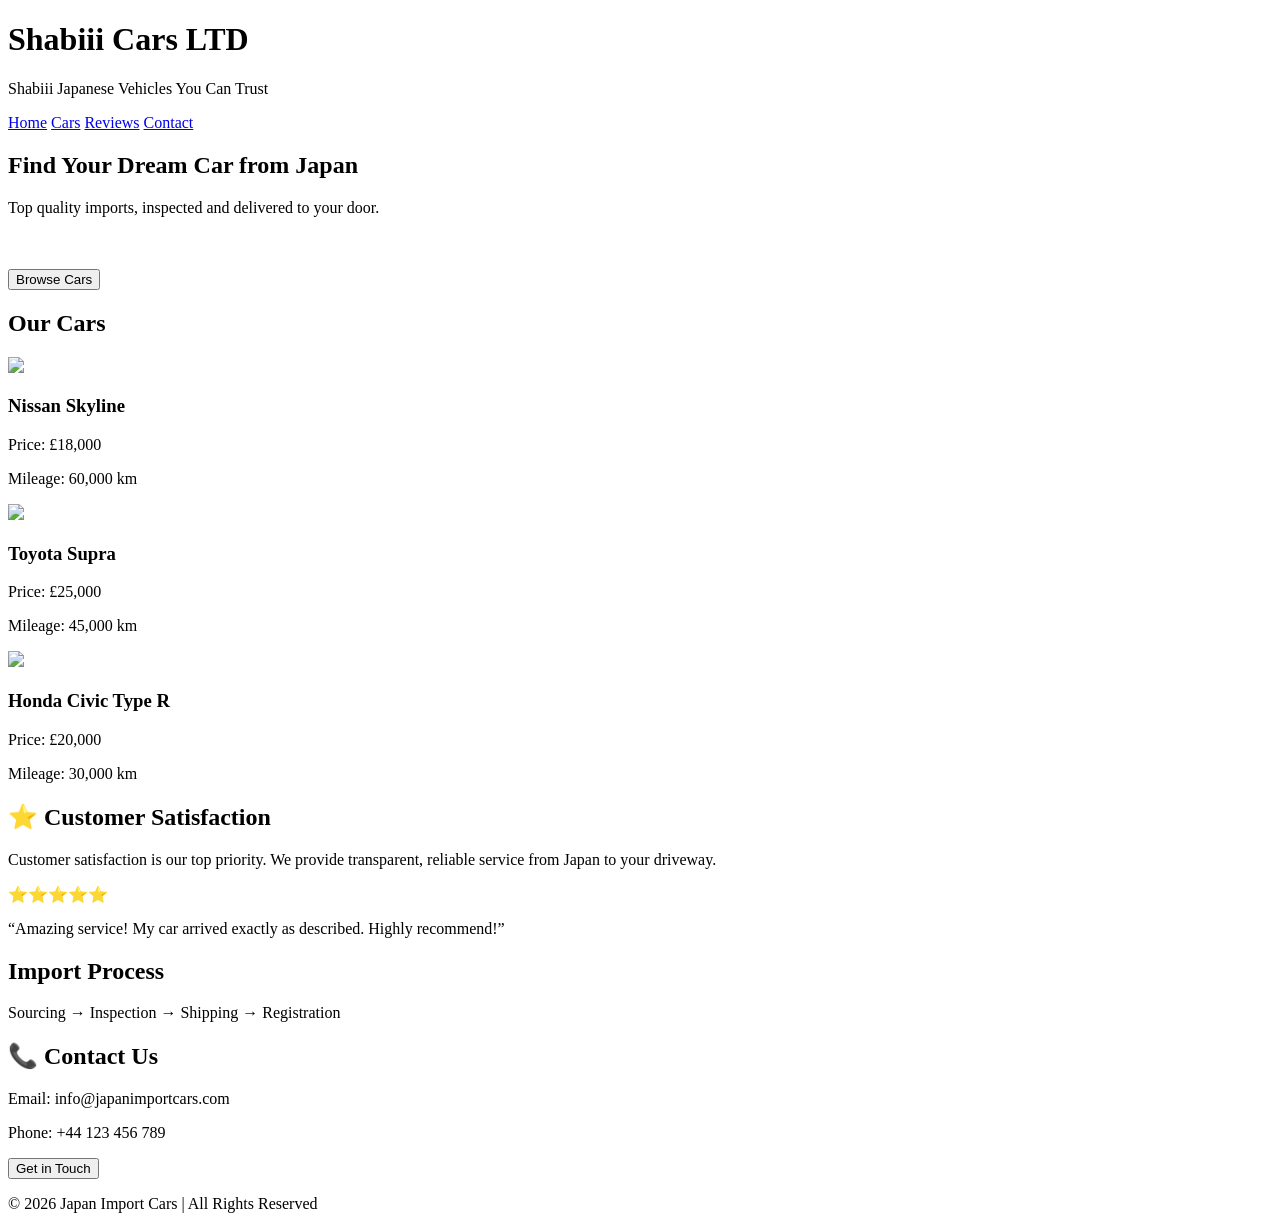
==== index.html @ 384abca1 "html added" ====
<!DOCTYPE html>
<html lang="en">
<head>
    <meta charset="UTF-8">
    <meta name="viewport" content="width=device-width, initial-scale=1.0">
    <title>Japan Import Cars</title>

    <!-- Link to CSS -->
    <link rel="stylesheet" href="style.css">
</head>

<body>
   

<header>
    <img style=" z-index: auto;position: fixed; padding-top: 10px; padding-bottom: 20px; padding-right: auto; padding-left: auto;" class="logo-top-right" src="/homepage/blank.png" alt="">
     <h1 class="shabiii">Shabiii Cars LTD</h1>
    <p>Shabiii Japanese Vehicles You Can Trust</p>
</header>

<nav>
    <a href="/index.html">Home</a>
    <a href="/cars.html">Cars</a>
    <a href="/reviews.html">Reviews</a>
    <a href="/contact.html">Contact</a>
</nav>

<section class="hero">
    <h2>Find Your Dream Car from Japan </h2>
    <p class="add-background">Top quality imports, inspected and delivered to your door.</p> <br>
    <br><button ">Browse Cars</button>
</section>
 <section class="section">
    <h2> Our Cars</h2>
    <div class="cars">

        <div class="car-card">
            <img src="https://images.unsplash.com/photo-1549924231-f129b911e442">
            <h3>Nissan Skyline</h3>
            <p>Price: £18,000</p>
            <p>Mileage: 60,000 km</p>
        </div>

        <div class="car-card">
            <img src="https://images.unsplash.com/photo-1511919884226-fd3cad34687c">
            <h3>Toyota Supra</h3>
            <p>Price: £25,000</p>
            <p>Mileage: 45,000 km</p>
        </div>

        <div class="car-card">
            <img src="https://images.unsplash.com/photo-1492144534655-ae79c964c9d7">
            <h3>Honda Civic Type R</h3>
            <p>Price: £20,000</p>
            <p>Mileage: 30,000 km</p>
        </div>

    </div>
</section>
<section class="section reviews">
    <h2>⭐ Customer Satisfaction</h2>
    <p>Customer satisfaction is our top priority. We provide transparent, reliable service from Japan to your driveway.</p>

    <p>⭐⭐⭐⭐⭐</p>
    <p>“Amazing service! My car arrived exactly as described. Highly recommend!” </p>
</section>

<section class="section">
    <h2> Import Process</h2>
    <p> Sourcing →  Inspection →  Shipping →  Registration</p>
</section>

<section class="section contact">
    <h2>📞 Contact Us</h2>
    <p>Email: info@japanimportcars.com</p>
    <p>Phone: +44 123 456 789</p>
    <button>Get in Touch</button>
</section>


<footer>
    <p>© 2026 Japan Import Cars | All Rights Reserved</p> 
</footer>

</body>
</html>
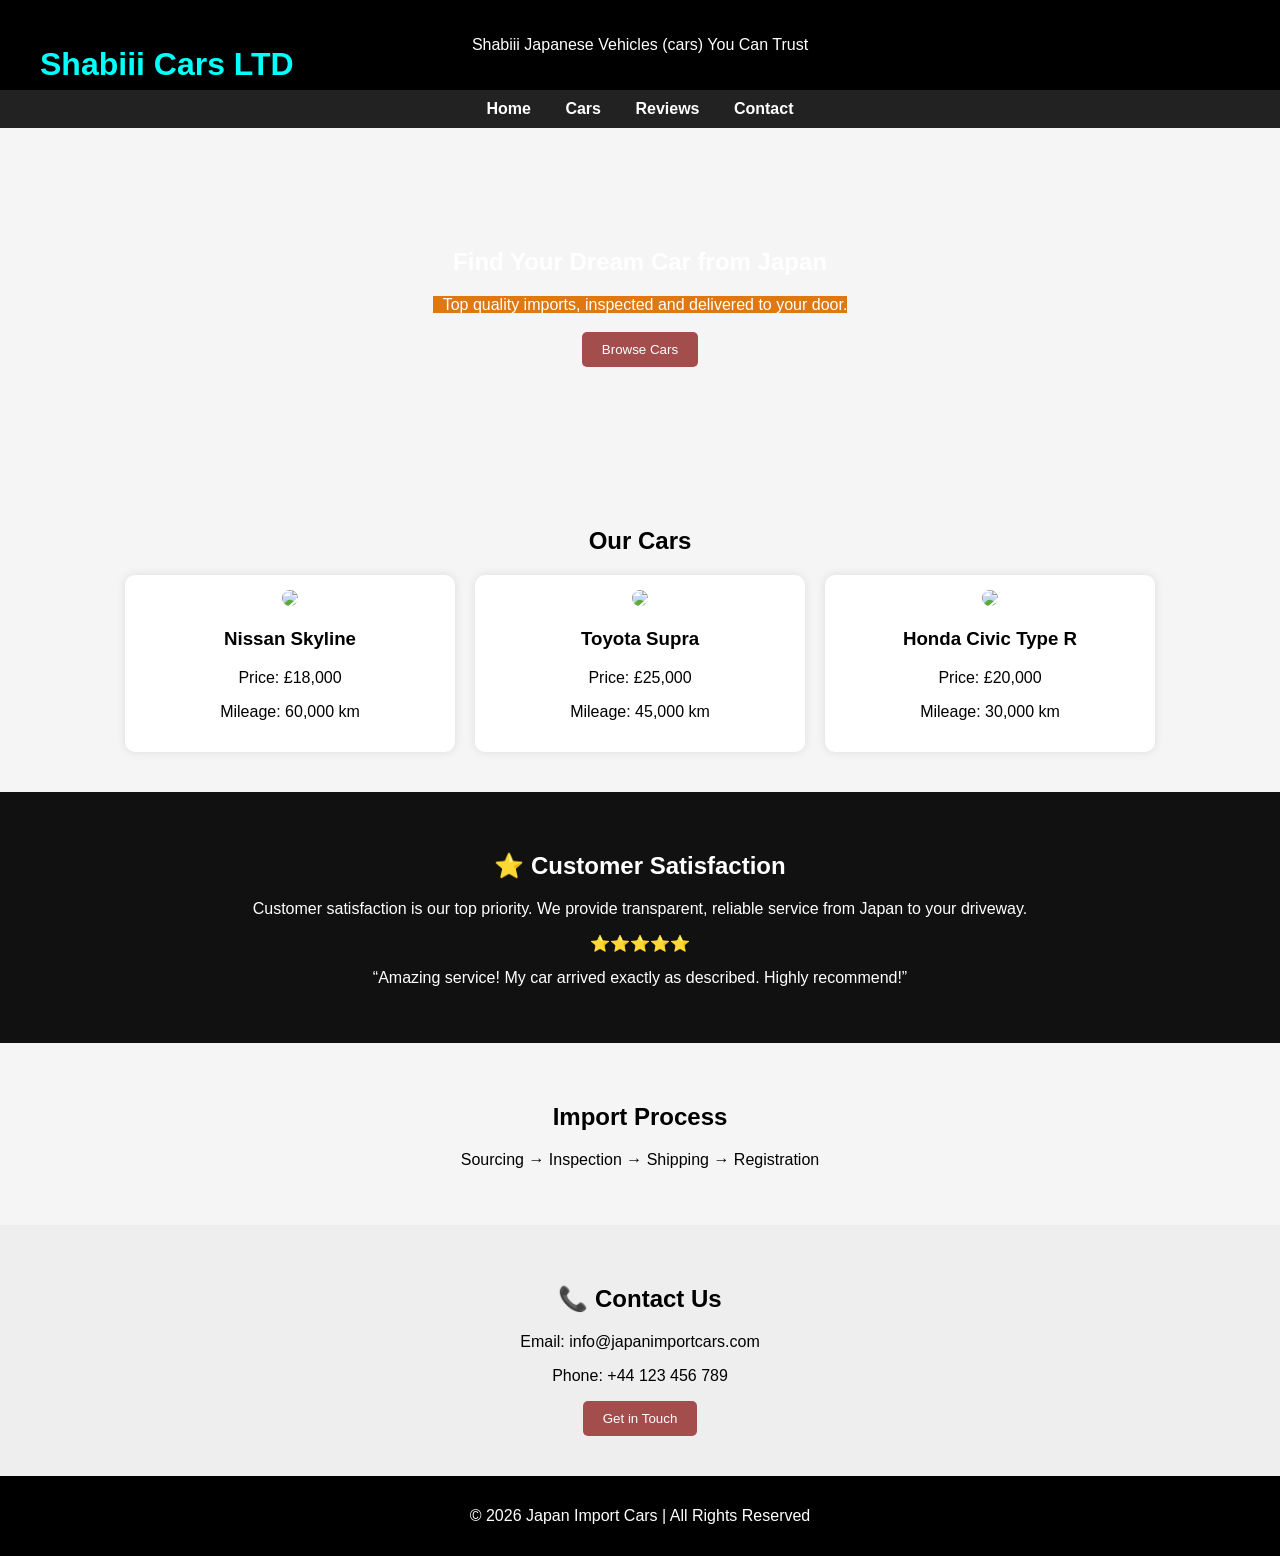
==== commit 064ce569: "added" ====
--- a/index.html
+++ b/index.html
@@ -15,7 +15,7 @@
 <header>
     <img style=" z-index: auto;position: fixed; padding-top: 10px; padding-bottom: 20px; padding-right: auto; padding-left: auto;" class="logo-top-right" src="/homepage/blank.png" alt="">
      <h1 class="shabiii">Shabiii Cars LTD</h1>
-    <p>Shabiii Japanese Vehicles You Can Trust</p>
+    <p>Shabiii Japanese Vehicles (cars) You Can Trust</p>
 </header>
 
 <nav>
--- a/style.css
+++ b/style.css
@@ -0,0 +1,119 @@
+body {
+    margin: 0;
+    font-family: Arial, sans-serif;
+    background-color: #f5f5f5;
+}
+
+/* Header */
+header {
+    background: black;
+    color: white;
+    padding: 20px;
+    text-align: center;
+}
+.shabiii{
+    font-family: 'Gill Sans', 'Gill Sans MT', Calibri, 'Trebuchet MS', sans-serif;
+    font-style: bold;
+    color: aqua;
+    position:absolute;
+    padding-top: 5px;
+    padding-right: 20px;
+    padding-left: 20px;
+    padding-bottom: 30px;
+}
+
+/* Navigation */
+nav {
+    background: #222;
+    padding: 10px;
+    text-align: center;
+}
+
+nav a {
+    color: white;
+    margin: 0 15px;
+    text-decoration: none;
+    font-weight: bold;
+}
+
+/* Hero Section */
+.hero {
+    background: url('https://images.unsplash.com/photo-1503376780353-7e6692767b70') no-repeat center/cover;
+    color: white;
+    padding: 100px 20px;
+    text-align: center;
+}
+.add-background{
+    background-color: rgb(224, 120, 17);
+    background-attachment: fixed;
+    padding-left: 10px;
+    padding-right: 10;
+    padding-bottom: 10;
+    padding-top: 10;
+    display: inline;
+}
+
+/* General Sections */
+.section {
+    padding: 40px 20px;
+    text-align: center;
+}
+
+/* Car Cards */
+.cars {
+    display: flex;
+    flex-wrap: wrap;
+    justify-content: center;
+    gap: 20px;
+}
+
+.car-card {
+    background: white;
+    width: 300px;
+    padding: 15px;
+    border-radius: 10px;
+    box-shadow: 0 0 10px rgba(0,0,0,0.1);
+}
+
+.car-card img {
+    width: 100%;
+    border-radius: 10px;
+}
+
+/* Reviews Section */
+.reviews {
+    background: #111;
+    color: white;
+}
+
+/* Contact Section */
+.contact {
+    background: #eee;
+}
+
+/* Footer */
+footer {
+    background: black;
+    color: white;
+    text-align: center;
+    padding: 15px;
+}
+/* Buttons */
+button {
+    background: rgb(164, 77, 77);
+    color: white;
+    padding: 10px 20px;
+    border: none;
+    border-radius: 5px;
+    cursor: pointer;
+}
+
+
+button:hover {
+    background: darkred;
+}
+button:checked {
+    color: blueviolet;
+    background-color: aqua;
+
+}
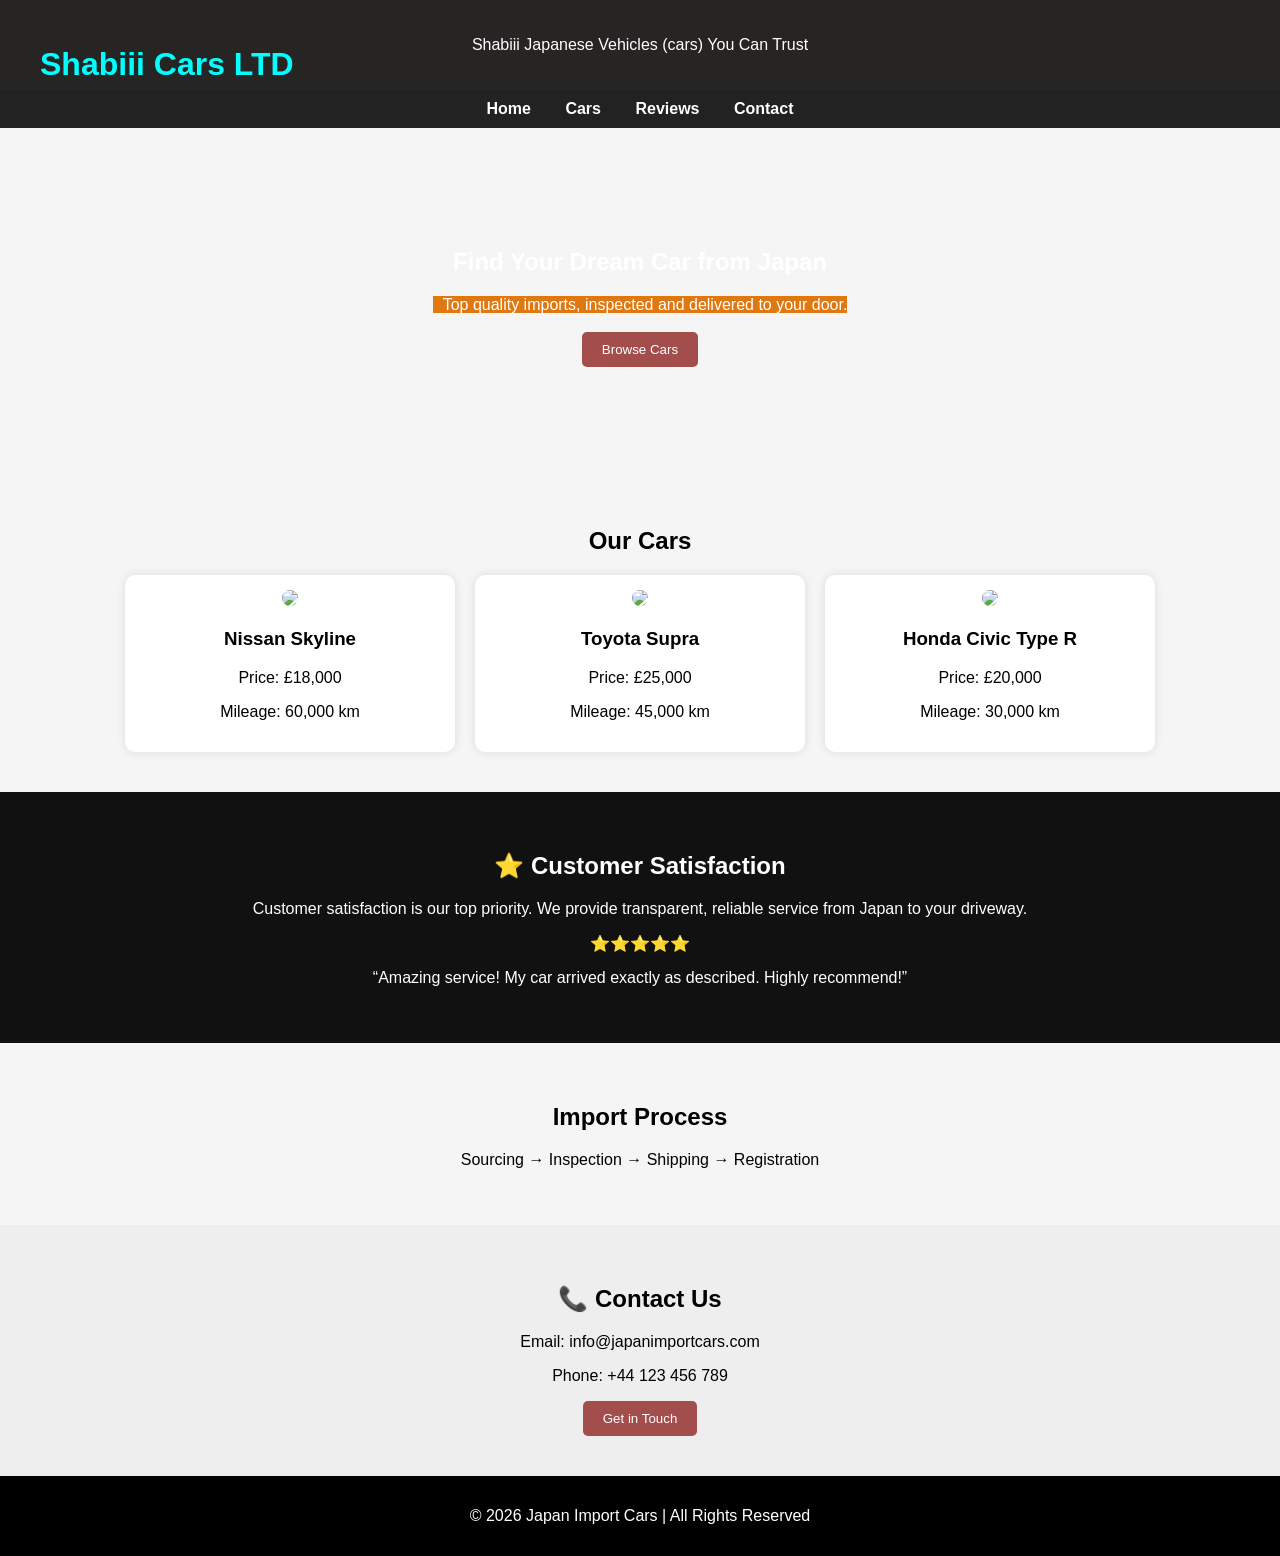
==== commit f0ca29f3: "html and css link added" ====
--- a/index.html
+++ b/index.html
@@ -6,7 +6,7 @@
     <title>Japan Import Cars</title>
 
     <!-- Link to CSS -->
-    <link rel="stylesheet" href="style.css">
+    <link rel="stylesheet" href="/style.css">
 </head>
 
 <body>
--- a/style.css
+++ b/style.css
@@ -1,119 +1,119 @@
-body {
-    margin: 0;
-    font-family: Arial, sans-serif;
-    background-color: #f5f5f5;
-}
-
-/* Header */
-header {
-    background: black;
-    color: white;
-    padding: 20px;
-    text-align: center;
-}
-.shabiii{
-    font-family: 'Gill Sans', 'Gill Sans MT', Calibri, 'Trebuchet MS', sans-serif;
-    font-style: bold;
-    color: aqua;
-    position:absolute;
-    padding-top: 5px;
-    padding-right: 20px;
-    padding-left: 20px;
-    padding-bottom: 30px;
-}
-
-/* Navigation */
-nav {
-    background: #222;
-    padding: 10px;
-    text-align: center;
-}
-
-nav a {
-    color: white;
-    margin: 0 15px;
-    text-decoration: none;
-    font-weight: bold;
-}
-
-/* Hero Section */
-.hero {
-    background: url('https://images.unsplash.com/photo-1503376780353-7e6692767b70') no-repeat center/cover;
-    color: white;
-    padding: 100px 20px;
-    text-align: center;
-}
-.add-background{
-    background-color: rgb(224, 120, 17);
-    background-attachment: fixed;
-    padding-left: 10px;
-    padding-right: 10;
-    padding-bottom: 10;
-    padding-top: 10;
-    display: inline;
-}
-
-/* General Sections */
-.section {
-    padding: 40px 20px;
-    text-align: center;
-}
-
-/* Car Cards */
-.cars {
-    display: flex;
-    flex-wrap: wrap;
-    justify-content: center;
-    gap: 20px;
-}
-
-.car-card {
-    background: white;
-    width: 300px;
-    padding: 15px;
-    border-radius: 10px;
-    box-shadow: 0 0 10px rgba(0,0,0,0.1);
-}
-
-.car-card img {
-    width: 100%;
-    border-radius: 10px;
-}
-
-/* Reviews Section */
-.reviews {
-    background: #111;
-    color: white;
-}
-
-/* Contact Section */
-.contact {
-    background: #eee;
-}
-
-/* Footer */
-footer {
-    background: black;
-    color: white;
-    text-align: center;
-    padding: 15px;
-}
-/* Buttons */
-button {
-    background: rgb(164, 77, 77);
-    color: white;
-    padding: 10px 20px;
-    border: none;
-    border-radius: 5px;
-    cursor: pointer;
-}
-
-
-button:hover {
-    background: darkred;
-}
-button:checked {
-    color: blueviolet;
-    background-color: aqua;
-
+body {
+    margin: 0;
+    font-family: Arial, sans-serif;
+    background-color: #f5f5f5;
+}
+
+/* Header */
+header {
+    background: #272424;
+    color: white;
+    padding: 20px;
+    text-align: center;
+}
+.shabiii{
+    font-family: 'Gill Sans', 'Gill Sans MT', Calibri, 'Trebuchet MS', sans-serif;
+    font-style: bold;
+    color: aqua;
+    position:absolute;
+    padding-top: 5px;
+    padding-right: 20px;
+    padding-left: 20px;
+    padding-bottom: 30px;
+}
+
+/* Navigation */
+nav {
+    background: #222;
+    padding: 10px;
+    text-align: center;
+}
+
+nav a {
+    color: white;
+    margin: 0 15px;
+    text-decoration: none;
+    font-weight: bold;
+}
+
+/* Hero Section */
+.hero {
+    background: url('https://images.unsplash.com/photo-1503376780353-7e6692767b70') no-repeat center/cover;
+    color: white;
+    padding: 100px 20px;
+    text-align: center;
+}
+.add-background{
+    background-color: rgb(224, 120, 17);
+    background-attachment: fixed;
+    padding-left: 10px;
+    padding-right: 10;
+    padding-bottom: 10;
+    padding-top: 10;
+    display: inline;
+}
+
+/* General Sections */
+.section {
+    padding: 40px 20px;
+    text-align: center;
+}
+
+/* Car Cards */
+.cars {
+    display: flex;
+    flex-wrap: wrap;
+    justify-content: center;
+    gap: 20px;
+}
+
+.car-card {
+    background: white;
+    width: 300px;
+    padding: 15px;
+    border-radius: 10px;
+    box-shadow: 0 0 10px rgba(0,0,0,0.1);
+}
+
+.car-card img {
+    width: 100%;
+    border-radius: 10px;
+}
+
+/* Reviews Section */
+.reviews {
+    background: #111;
+    color: white;
+}
+
+/* Contact Section */
+.contact {
+    background: #eee;
+}
+
+/* Footer */
+footer {
+    background: black;
+    color: white;
+    text-align: center;
+    padding: 15px;
+}
+/* Buttons */
+button {
+    background: rgb(164, 77, 77);
+    color: white;
+    padding: 10px 20px;
+    border: none;
+    border-radius: 5px;
+    cursor: pointer;
+}
+
+
+button:hover {
+    background: darkred;
+}
+button:checked {
+    color: blueviolet;
+    background-color: aqua;
+
 }
